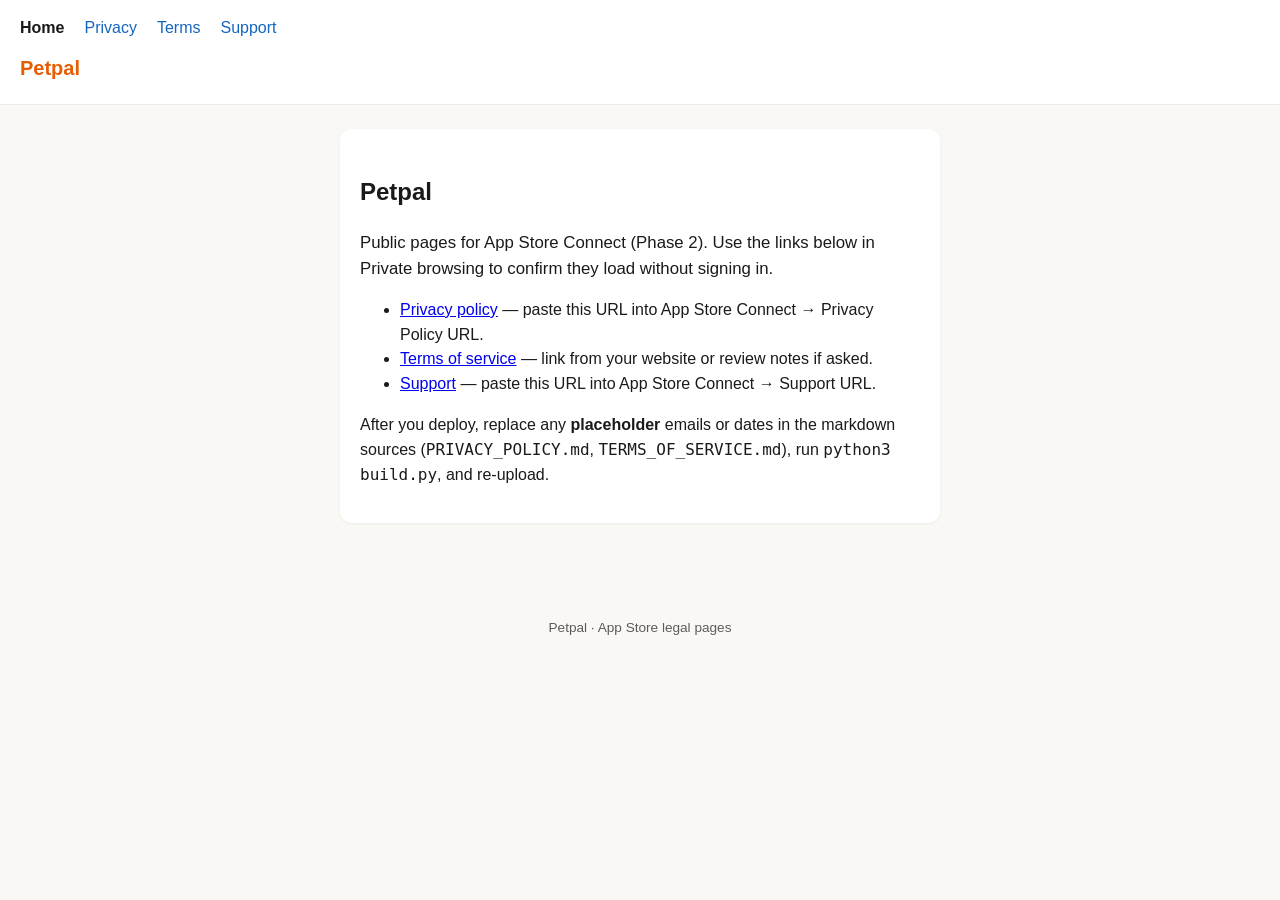
==== app-store-legal-site/index.html @ b83556e3 "Legal site and Phase 2 deploy workflow Add .gitignore for Xcode/build artifacts; stop tracking Pantr" ====
<!DOCTYPE html>
<html lang="en">
<head>
  <meta charset="utf-8" />
  <meta name="viewport" content="width=device-width, initial-scale=1" />
  <title>Petpal — Legal &amp; support</title>
  <link rel="stylesheet" href="styles.css" />
</head>
<body>
  <header class="site-header">
    <nav class="nav">
      <a href="index.html" class="active">Home</a>
      <a href="privacy.html">Privacy</a>
      <a href="terms.html">Terms</a>
      <a href="support.html">Support</a>
    </nav>
    <p class="app-name">Petpal</p>
  </header>
  <main class="content">
    <article class="support-body">
      <h1>Petpal</h1>
      <p class="lead">Public pages for App Store Connect (Phase 2). Use the links below in Private browsing to confirm they load without signing in.</p>
      <ul>
        <li><a href="privacy.html">Privacy policy</a> — paste this URL into App Store Connect → Privacy Policy URL.</li>
        <li><a href="terms.html">Terms of service</a> — link from your website or review notes if asked.</li>
        <li><a href="support.html">Support</a> — paste this URL into App Store Connect → Support URL.</li>
      </ul>
      <p>After you deploy, replace any <strong>placeholder</strong> emails or dates in the markdown sources (<code>PRIVACY_POLICY.md</code>, <code>TERMS_OF_SERVICE.md</code>), run <code>python3 build.py</code>, and re-upload.</p>
    </article>
  </main>
  <footer class="site-footer"><p>Petpal · App Store legal pages</p></footer>
</body>
</html>
---- app-store-legal-site/styles.css ----
:root {
  --text: #1a1a1a;
  --muted: #5c5c5c;
  --bg: #faf8f5;
  --card: #fff;
  --accent: #e85d04;
  --link: #1565c0;
}

* {
  box-sizing: border-box;
}

body {
  margin: 0;
  font-family: -apple-system, BlinkMacSystemFont, "Segoe UI", Roboto, Helvetica, Arial, sans-serif;
  font-size: 1rem;
  line-height: 1.55;
  color: var(--text);
  background: var(--bg);
}

.site-header {
  background: var(--card);
  border-bottom: 1px solid rgba(0, 0, 0, 0.08);
  padding: 1rem 1.25rem 1.25rem;
}

.app-name {
  margin: 0.75rem 0 0;
  font-weight: 700;
  font-size: 1.25rem;
  color: var(--accent);
}

.nav {
  display: flex;
  flex-wrap: wrap;
  gap: 0.75rem 1.25rem;
}

.nav a {
  color: var(--link);
  text-decoration: none;
  font-weight: 500;
}

.nav a:hover {
  text-decoration: underline;
}

.nav a.active {
  color: var(--text);
  font-weight: 600;
}

.content {
  max-width: 40rem;
  margin: 0 auto;
  padding: 1.5rem 1.25rem 3rem;
}

.legal,
.support-body {
  background: var(--card);
  padding: 1.5rem 1.25rem;
  border-radius: 12px;
  box-shadow: 0 1px 3px rgba(0, 0, 0, 0.06);
}

.legal h1 {
  font-size: 1.65rem;
  margin-top: 0;
}

.legal h2 {
  font-size: 1.2rem;
  margin-top: 1.75rem;
}

.legal h3 {
  font-size: 1.05rem;
  margin-top: 1.25rem;
}

.legal ul {
  padding-left: 1.25rem;
}

.legal li {
  margin: 0.35rem 0;
}

.legal p,
.support-body p {
  margin: 0.75rem 0;
  color: var(--text);
}

.legal hr {
  border: none;
  border-top: 1px solid rgba(0, 0, 0, 0.1);
  margin: 2rem 0;
}

.site-footer {
  text-align: center;
  padding: 2rem 1rem;
  font-size: 0.85rem;
  color: var(--muted);
}

.support-body .placeholder {
  background: #fff8e6;
  border-left: 4px solid var(--accent);
  padding: 0.75rem 1rem;
  margin: 1rem 0;
  font-size: 0.95rem;
}

.lead {
  font-size: 1.05rem;
  color: var(--muted);
}
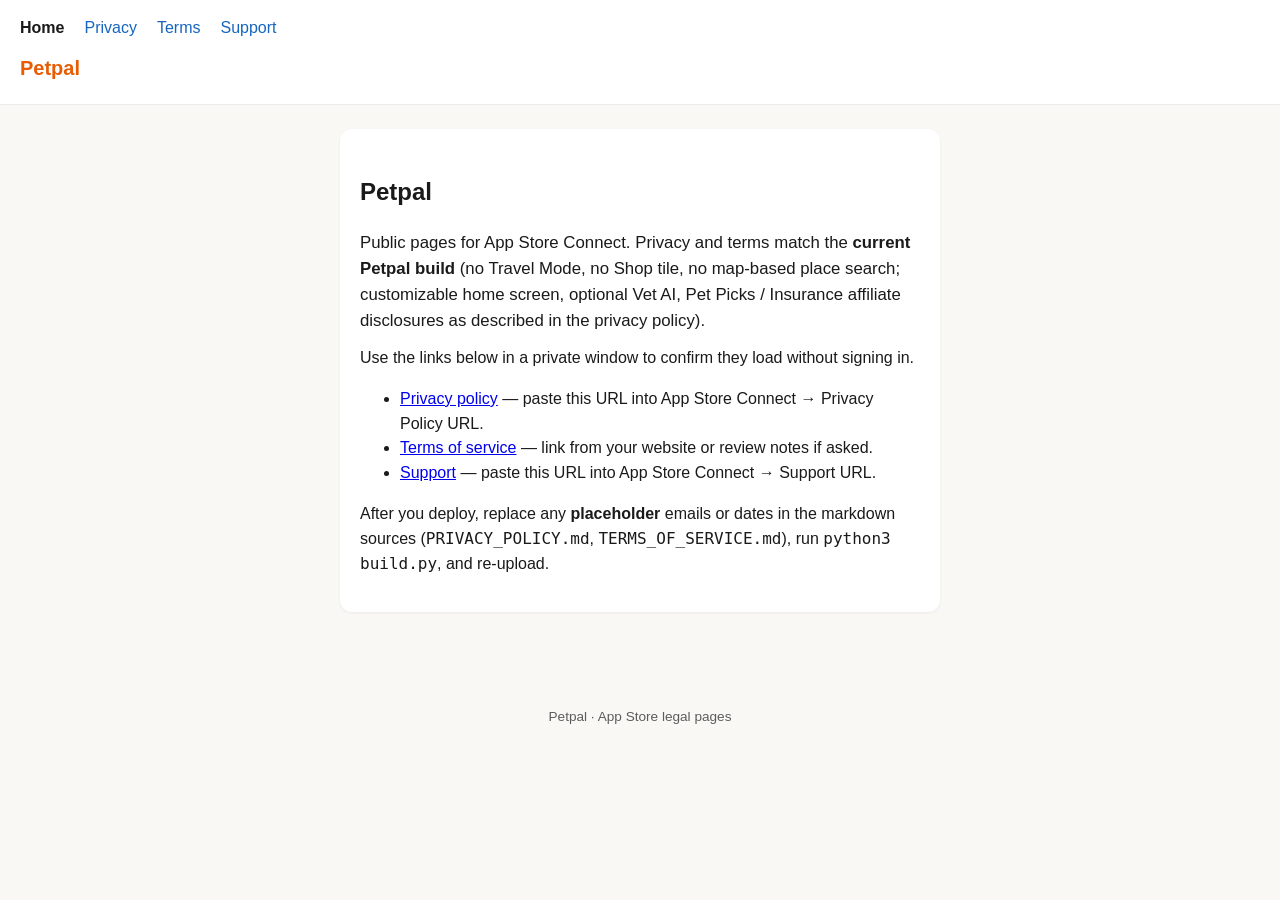
==== commit 5453110f: "Legal: sync privacy & terms with current build (no Travel/Shop) - Privacy summary and location secti" ====
--- a/app-store-legal-site/index.html
+++ b/app-store-legal-site/index.html
@@ -19,7 +19,8 @@
   <main class="content">
     <article class="support-body">
       <h1>Petpal</h1>
-      <p class="lead">Public pages for App Store Connect (Phase 2). Use the links below in Private browsing to confirm they load without signing in.</p>
+      <p class="lead">Public pages for App Store Connect. Privacy and terms match the <strong>current Petpal build</strong> (no Travel Mode, no Shop tile, no map-based place search; customizable home screen, optional Vet AI, Pet Picks / Insurance affiliate disclosures as described in the privacy policy).</p>
+      <p>Use the links below in a private window to confirm they load without signing in.</p>
       <ul>
         <li><a href="privacy.html">Privacy policy</a> — paste this URL into App Store Connect → Privacy Policy URL.</li>
         <li><a href="terms.html">Terms of service</a> — link from your website or review notes if asked.</li>
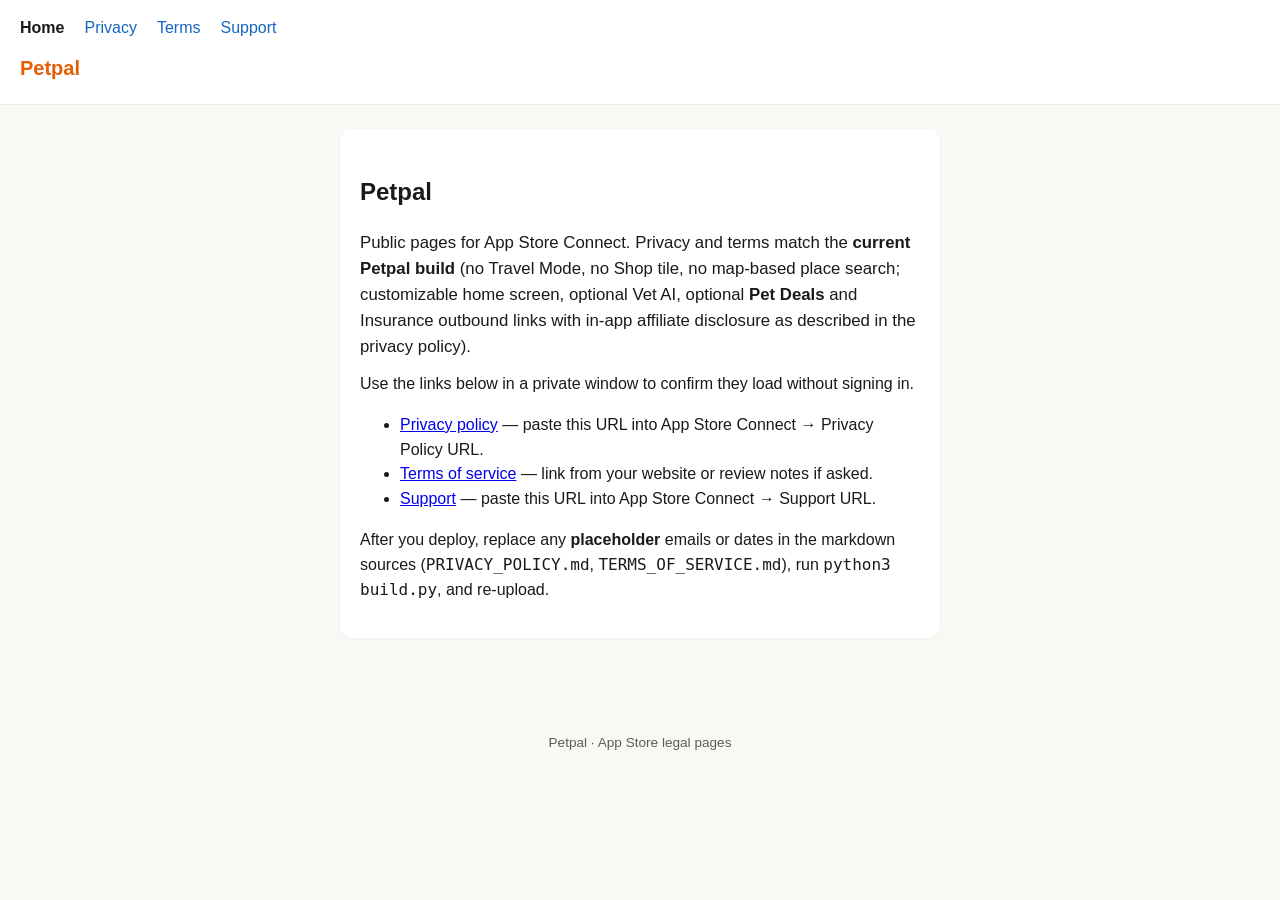
==== commit 62d08b24: "Pet Deals, partner assets, legal pages, backup/store, and app updates - Pet Deals (affiliate rows), " ====
--- a/app-store-legal-site/index.html
+++ b/app-store-legal-site/index.html
@@ -19,7 +19,7 @@
   <main class="content">
     <article class="support-body">
       <h1>Petpal</h1>
-      <p class="lead">Public pages for App Store Connect. Privacy and terms match the <strong>current Petpal build</strong> (no Travel Mode, no Shop tile, no map-based place search; customizable home screen, optional Vet AI, Pet Picks / Insurance affiliate disclosures as described in the privacy policy).</p>
+      <p class="lead">Public pages for App Store Connect. Privacy and terms match the <strong>current Petpal build</strong> (no Travel Mode, no Shop tile, no map-based place search; customizable home screen, optional Vet AI, optional <strong>Pet Deals</strong> and Insurance outbound links with in-app affiliate disclosure as described in the privacy policy).</p>
       <p>Use the links below in a private window to confirm they load without signing in.</p>
       <ul>
         <li><a href="privacy.html">Privacy policy</a> — paste this URL into App Store Connect → Privacy Policy URL.</li>
